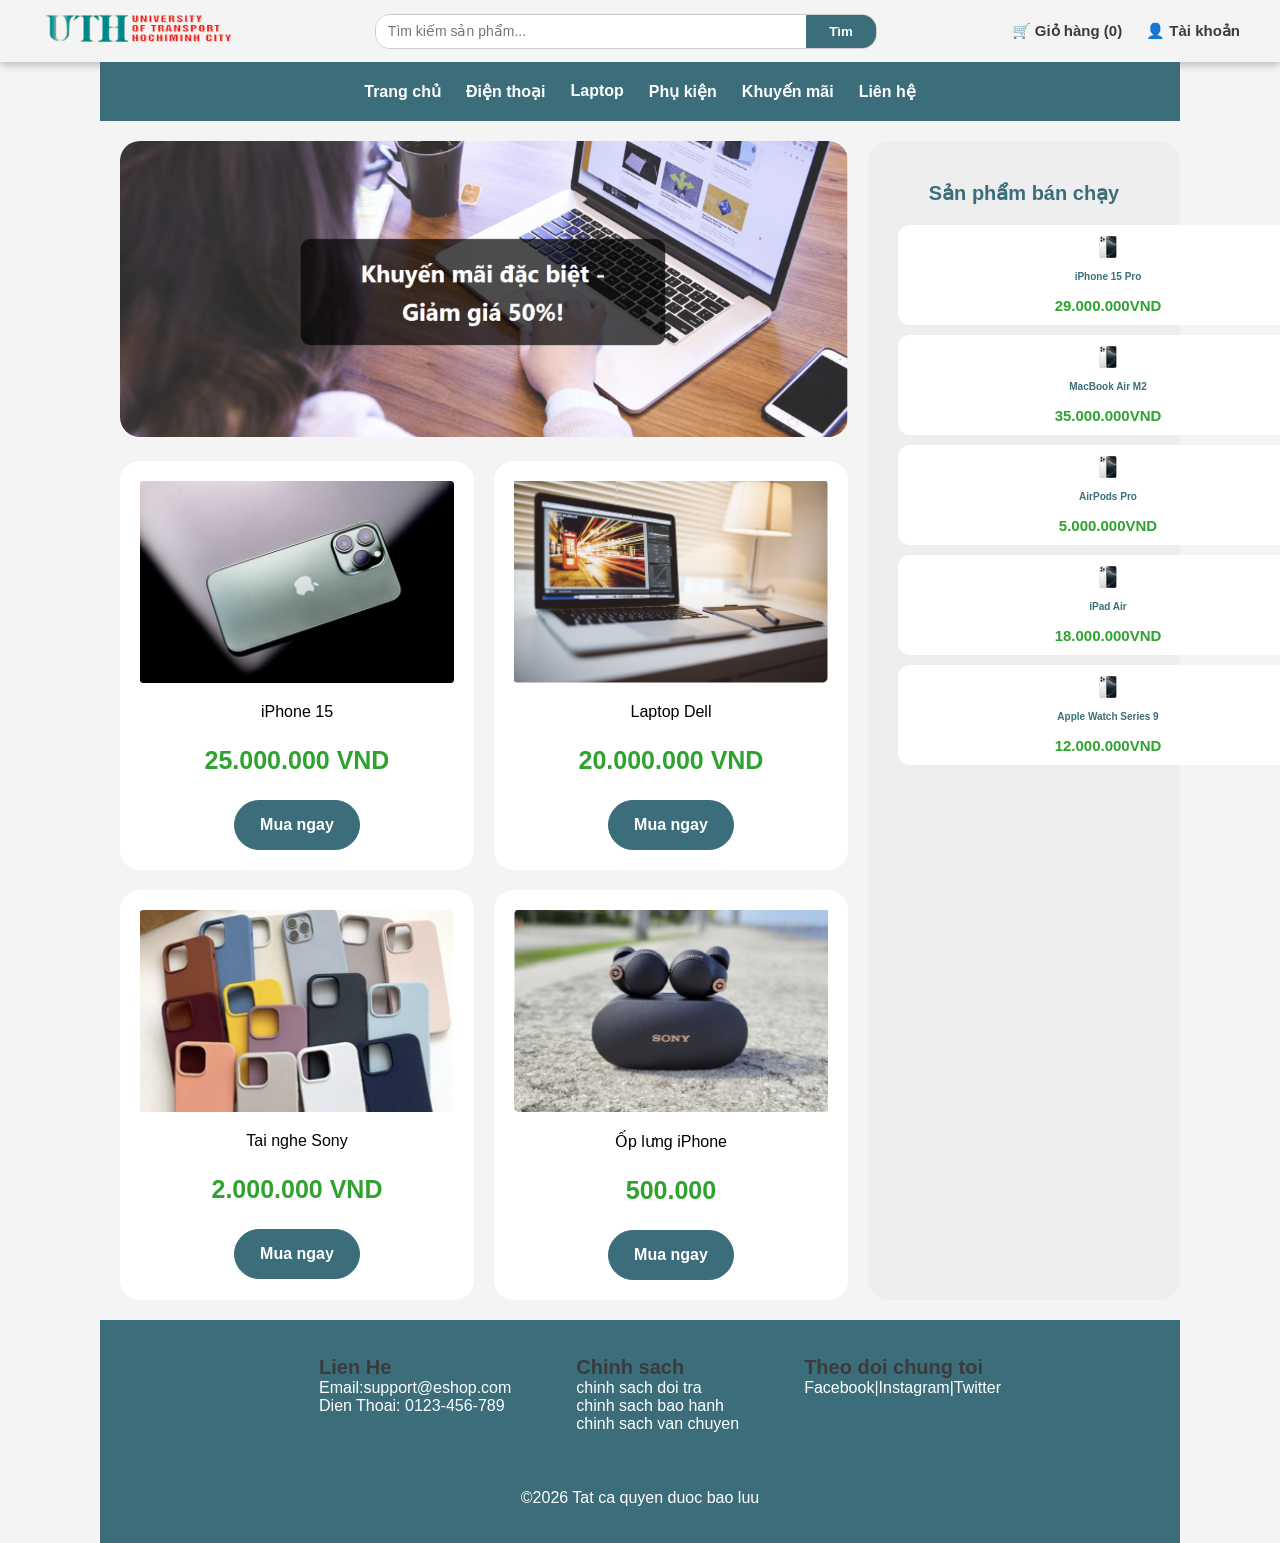
==== index.html @ 558a905d "done uth" ====
<!DOCTYPE html>
<html lang="vi">
<head>
  <meta charset="UTF-8" />
  <meta name="viewport" content="width=device-width, initial-scale=1" />
  <title>UTH University</title>
  <link rel="stylesheet" href="style.css" />
<link rel="shortcut icon" href="image/logo-truong-dai-hoc-giao-thong-van-tai-tp-hcm-1.jpg" type="image/x-icon"></head>
<body>
  <header>
    <div class="logo">
        <img src="image/logo_full (1).png" alt="">
    </div>
    <div class="search">
      <input type="text" placeholder="Tìm kiếm sản phẩm..." />
      <button>Tìm</button>
    </div>
    <div class="phai">
        <ul>
            <li>
                🛒 Giỏ hàng (0)
            </li>
            <li>
                👤 Tài khoản
            </li>
        </ul>
    </div>
  </header>
  <nav>
    <ul class="menu">
        <li><a href="E1.html">Trang chủ</a></li>
        <li><a href="mobile.html">Điện thoại</a></li>
        <li><a href="laptop.html">Laptop</a></li>
        <li><a href="phukien.html">Phụ kiện</a></li>
        <li><a href="khuyenmai.html">Khuyến mãi</a></li>
        <li><a href="lienhe.html">Liên hệ</a></li>
    </ul>
</nav>
<section >
<div class="container">
  <div class="banner">
        <img src="image/1.png" alt="">
  </div>
  <div class="products">
    <div class="card">
        <img src="image/mot.png" alt="">
        <p>iPhone 15</p>
        <p class="gia">25.000.000 VND</p>
        <button>Mua ngay</button>
    </div>
    <div class="card">
        <img src="image/hai.png" alt="">
        <p>Laptop Dell</p>
        <p class="gia">20.000.000 VND</p>
        <button>Mua ngay</button>    
    </div>

    <div class="card">
        <img src="image/ba.png" alt="">
        <p>Tai nghe Sony</p>
        <p class="gia">2.000.000 VND</p>
        <button>Mua ngay</button>
    </div>
    <div class="card">
        <img src="image/bon.png" alt="">
        <p>Ốp lưng iPhone</p>
        <p class="gia">500.000</p>
        <button>Mua ngay</button>
    </div>
  </div>
<div class="sidebar">
    <p>Sản phẩm bán chạy</p>
    <div class="banchay">
        <img src="image/iphone 16 pro - 3.jpg" alt="">
        <p>iPhone 15 Pro</p>
        <p class="giabc">29.000.000VND</p>

    </div>
    <div class="banchay">
        <img src="image/iphone 16 pro - 3.jpg" alt="">
        <p>MacBook Air M2</p>
        <p class="giabc">35.000.000VND</p>

    </div>
    <div class="banchay">
        <img src="image/iphone 16 pro - 3.jpg" alt="">
        <p>AirPods Pro</p>
        <p class="giabc">5.000.000VND</p>

    </div>
     <div class="banchay">
        <img src="image/iphone 16 pro - 3.jpg" alt="">
        <p>iPad Air</p>
        <p class="giabc">18.000.000VND</p>
    </div>
     <div class="banchay">
        <img src="image/iphone 16 pro - 3.jpg" alt="">
        <p>Apple Watch Series 9</p>
        <p class="giabc">12.000.000VND</p>

</div>
</section>

<footer class="footer">
    <ul>
        <span class="tieude"><li>Lien He</li></span>
        <li>Email:support@eshop.com</li>
        <li>Dien Thoai: 0123-456-789</li>
    </ul>
    <ul>
        <span class="tieude"><li>Chinh sach</li></span>

        <li>chinh sach doi tra</li>
        <li>chinh sach bao hanh</li>
        <li>chinh sach van chuyen</li>
    </ul>
    <ul><span class="tieude"> <li>Theo doi chung toi</li></span>
        <li>Facebook|Instagram|Twitter</li>
    </ul>
    <p>©2026 Tat ca quyen duoc bao luu</p>
</footer>
</body>
</html>
---- style.css ----
body {
  margin: 0;
  font-family: Arial, sans-serif;
  background-color: rgb(244, 244, 244);}

header {
  display: flex;
  align-items: center;
  justify-content: space-between;
  padding: 10px 40px;
  margin: 0 auto;
  box-shadow: rgba(0, 0, 0, 0.24) 0px 3px 8px;
}
ul
{
    list-style: none;
}

.logo img
{
    width: 200px;
    cursor: pointer;

}

.search
{
  width: 500px;
  display: flex;
  border: 1px solid #ccc;
  border-radius: 15px;
  overflow: hidden;
}

.search input 
{
  display: block;      
  width: 100%;        
  padding: 8px 12px;
  font-size: 14px;
  border: none;
  outline: none;
  border-radius: 6px 0 0 6px;
}

.search button {
  border: 1px solid #3b6e7a ;
  background-color: #3b6e7a;
  color: white;
  padding: 8px 22px;
  font-weight: bold;
  cursor: pointer;
  border-radius: 0 6px 6px 0;
}

.phai ul {
  list-style: none;
  display: flex;
  gap: 24px;
  padding: 0;
  margin: 0;
  font-size: 15px;
  color: #3b3b3b;
  font-weight: 600;
  align-items: center;
  cursor: pointer;

}
.menu
{
    box-sizing: border-box;
    margin: 0 100px;
        margin-top:0;
        padding: 20px;
    display: flex;
    justify-content:center;
    gap: 25px;
    background-color: #3b6e7a;
    
}
.menu a
{
    text-decoration: none;
    color: white;
    font-weight: bold;
}
.container {
  display: grid;
  grid-template-columns: 70% 30%;
  grid-template-rows: auto auto;
  gap: 20px;
  padding: 20px;
  margin: 0 100px;
}
.banner {
  grid-column: 1;
  grid-row: 1;
  cursor: pointer;
}
.banner img {
    width: 100%;
    object-fit: contain;
    border-radius: 20px;
  
}
.products {
  grid-column: 1;
  grid-row: 2;

  display: grid;
  grid-template-columns: 1fr 1fr;
  gap: 20px;
}
.card {
  padding: 20px;
  background: white;
  border-radius: 20px;
  text-align: center;
}
.card button
{
  padding: 15px 25px;
  border-radius: 30px;
  cursor: pointer;
  background-color: #3b6e7a;
  color: white;
  font-size: 16px;
  font-weight: bold;
  border: 1px solid #3b6e7a;
}
.card button:hover
{
    background-color: white;
    color: #3b6e7a;
}
.card img
{
  width: 100%;
}
.gia
{
  color: rgb(47, 162, 47);
  font-weight: bold;
  font-size: 25px;
}
.sidebar {
  grid-column: 2;
  grid-row: 1 / 3;
  background: #eee;
  padding: 20px;
  border-radius: 20px;
}
.sidebar
{
  text-align: center;
  color: #3b6e7a;
  font-size: 20px;
  font-weight: bold;
}
.sidebar img
{
  width: 20px;
}

.banchay
{
  width: 400px;
  height: 80px;
  padding: 10px;
  border-radius: 12px;
  background: white;
  cursor: pointer;
  font-size: 10px;
  margin: 10px;
}

.giabc
{
  color: rgb(47, 162, 47);
  font-weight: bold;
  font-size: 15px;
}
.footer
{
    display: flex;
    box-sizing: border-box;
    margin: 0 100px;
    margin-top:0;
    padding: 20px;
    display: flex;
    justify-content:center;
    gap: 25px;
    background-color: #3b6e7a;
    color:white ;
     flex-wrap: wrap;
    
}

.tieude
{
    color: #3b3b3b;
    font-weight: bold;
    font-size: 20px;
}
.footer p {
    width: 100%;         
    text-align: center;
    margin-top: 15px;
}
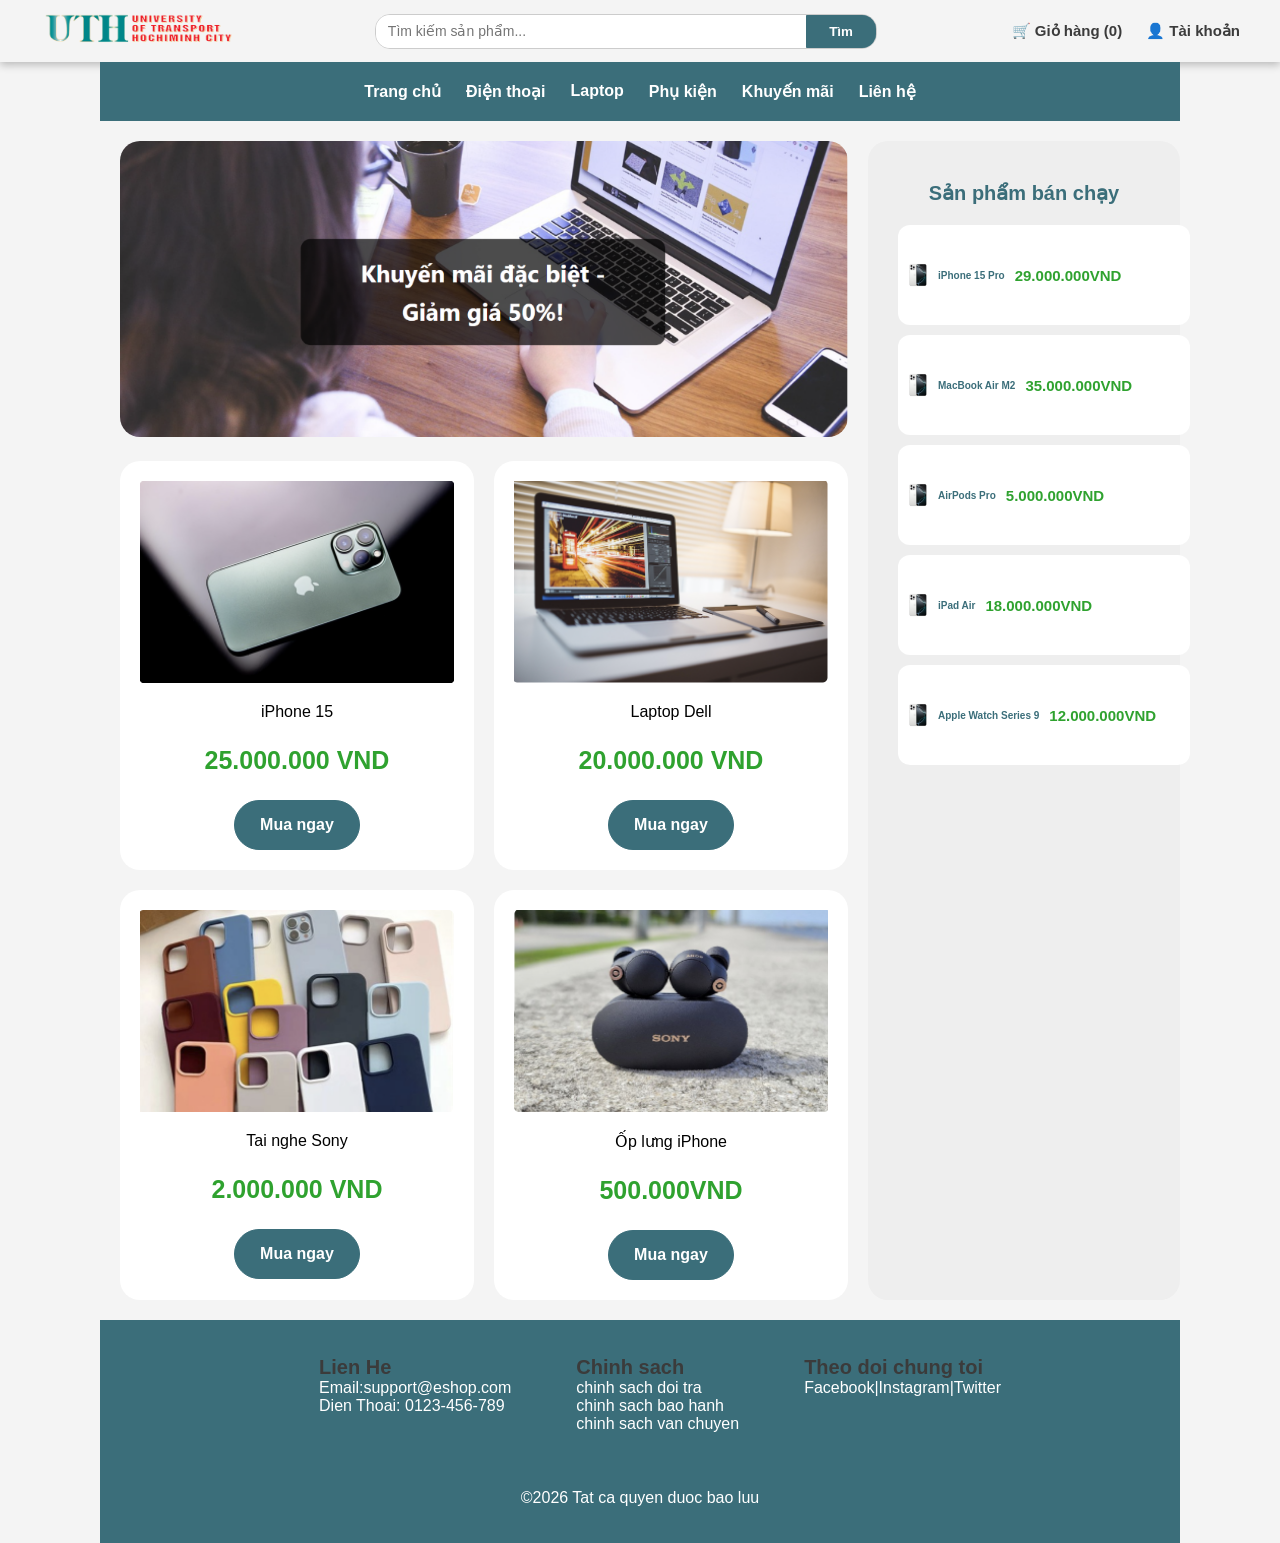
==== commit 619bcff7: "fix html" ====
--- a/index.html
+++ b/index.html
@@ -64,7 +64,7 @@
     <div class="card">
         <img src="image/bon.png" alt="">
         <p>Ốp lưng iPhone</p>
-        <p class="gia">500.000</p>
+        <p class="gia">500.000VND</p>
         <button>Mua ngay</button>
     </div>
   </div>
--- a/style.css
+++ b/style.css
@@ -164,7 +164,10 @@
 
 .banchay
 {
-  width: 400px;
+width: 100%;
+  display: flex;
+  align-items: center;
+  gap: 10px;
   height: 80px;
   padding: 10px;
   border-radius: 12px;
@@ -207,3 +210,48 @@
     text-align: center;
     margin-top: 15px;
 }
+@media (max-width: 768px) {
+  header {
+    flex-wrap: wrap;
+    gap: 10px;
+    padding: 10px;
+  }
+
+  .logo img {
+    width: 140px;
+  }
+
+  .search {
+    width: 100%;
+  }
+
+  .phai ul {
+    width: 100%;
+    justify-content: space-between;
+  }
+}@media (max-width: 768px) {
+  .menu {
+    flex-direction: column;
+    align-items: center;
+    margin: 0;
+  }
+}
+@media (max-width: 768px) {
+  .container {
+    grid-template-columns: 1fr;
+    margin: 0;
+  }
+
+  .sidebar {
+    grid-column: 1;
+    grid-row: auto;
+  }
+}
+@media (max-width: 768px) {
+  .footer {
+    margin: 0;
+    flex-direction: column;
+    align-items: center;
+    text-align: center;
+  }
+}
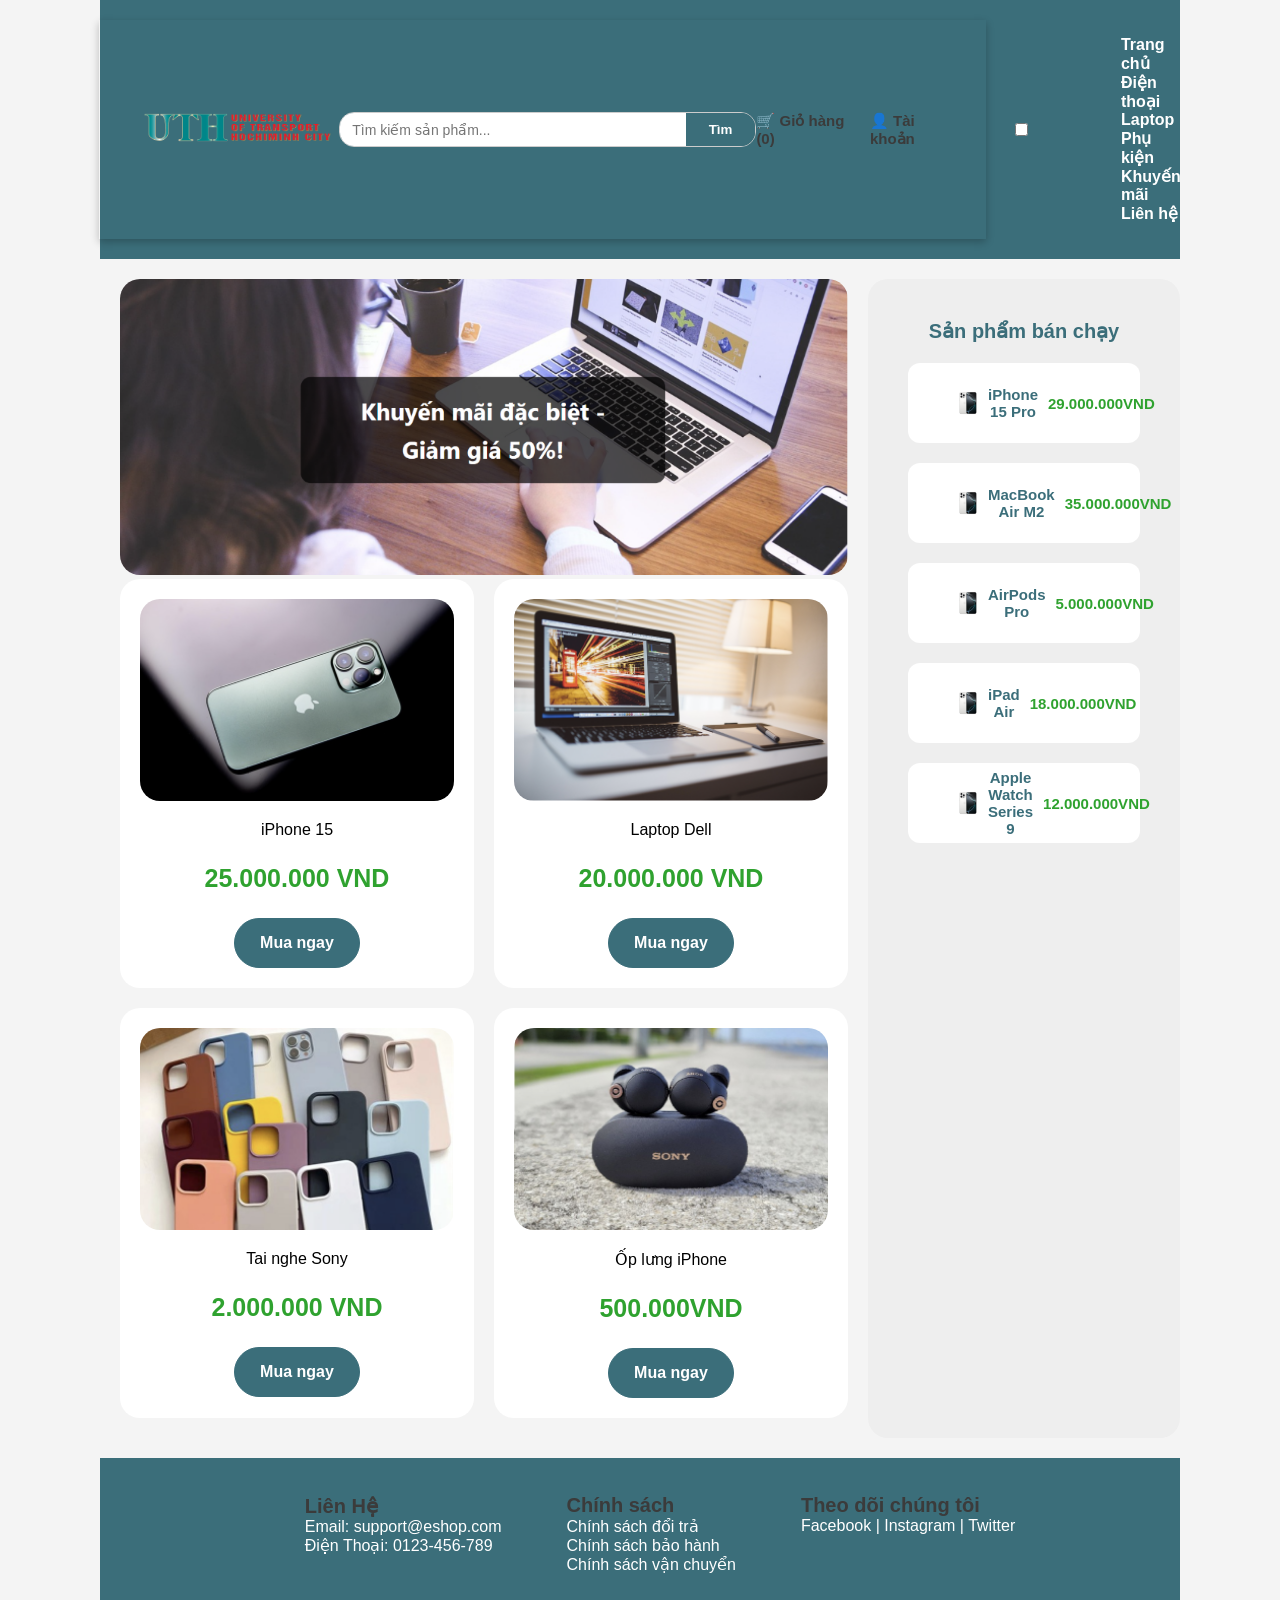
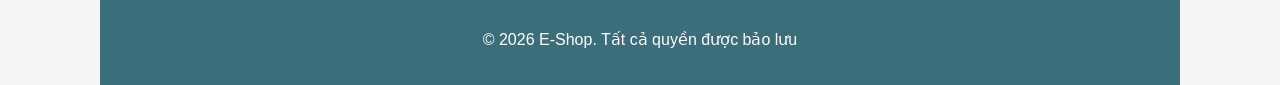
==== commit 57f9c99d: "fix tum lum" ====
--- a/index.html
+++ b/index.html
@@ -7,15 +7,17 @@
   <link rel="stylesheet" href="style.css" />
 <link rel="shortcut icon" href="image/logo-truong-dai-hoc-giao-thong-van-tai-tp-hcm-1.jpg" type="image/x-icon"></head>
 <body>
-  <header>
-    <div class="logo">
-        <img src="image/logo_full (1).png" alt="">
-    </div>
-    <div class="search">
-      <input type="text" placeholder="Tìm kiếm sản phẩm..." />
-      <button>Tìm</button>
-    </div>
-    <div class="phai">
+    <div class="menu">
+    <header>
+            <div class="logo">
+            <img src="image/logo_full (1).png" alt="">
+        </div>
+
+        <div class="search">
+            <input type="text" placeholder="Tìm kiếm sản phẩm..." />
+            <button>Tìm</button>
+        </div>
+        <div class="phai">
         <ul>
             <li>
                 🛒 Giỏ hàng (0)
@@ -24,52 +26,68 @@
                 👤 Tài khoản
             </li>
         </ul>
-    </div>
-  </header>
+        </div>
+    </header>
+     <input type="checkbox" id="menu-toggle" class="menu-checkbox">
+        <label for="menu-toggle" class="hamburger">
+        <span></span>
+        <span></span>
+        <span></span>
+        </label>
+
   <nav>
-    <ul class="menu">
-        <li><a href="E1.html">Trang chủ</a></li>
-        <li><a href="mobile.html">Điện thoại</a></li>
-        <li><a href="laptop.html">Laptop</a></li>
-        <li><a href="phukien.html">Phụ kiện</a></li>
-        <li><a href="khuyenmai.html">Khuyến mãi</a></li>
-        <li><a href="lienhe.html">Liên hệ</a></li>
+    <ul class="items">
+        <li><a href="E1.html" class="item">Trang chủ</a></li>
+        <li><a href="mobile.html" class="item">Điện thoại</a></li>
+        <li><a href="laptop.html" class="item">Laptop</a></li>
+        <li><a href="phukien.html" class="item">Phụ kiện</a></li>
+        <li><a href="khuyenmai.html" class="item">Khuyến mãi</a></li>
+        <li><a href="lienhe.html" class="item">Liên hệ</a></li>
     </ul>
 </nav>
+</div>
 <section >
 <div class="container">
+
   <div class="banner">
         <img src="image/1.png" alt="">
-  </div>
+
   <div class="products">
-    <div class="card">
-        <img src="image/mot.png" alt="">
-        <p>iPhone 15</p>
-        <p class="gia">25.000.000 VND</p>
-        <button>Mua ngay</button>
-    </div>
-    <div class="card">
-        <img src="image/hai.png" alt="">
-        <p>Laptop Dell</p>
-        <p class="gia">20.000.000 VND</p>
-        <button>Mua ngay</button>    
+
+        <div class="card">
+            <img src="image/mot.png" alt="">
+            <p>iPhone 15</p>
+            <p class="gia">25.000.000 VND</p>
+            <button>Mua ngay</button>
+        </div>
+
+        <div class="card">
+            <img src="image/hai.png" alt="">
+            <p>Laptop Dell</p>
+            <p class="gia">20.000.000 VND</p>
+            <button>Mua ngay</button>    
+        </div>
+
+        <div class="card">
+            <img src="image/ba.png" alt="">
+            <p>Tai nghe Sony</p>
+            <p class="gia">2.000.000 VND</p>
+            <button>Mua ngay</button>
+        </div>
+
+        <div class="card">
+            <img src="image/bon.png" alt="">
+            <p>Ốp lưng iPhone</p>
+            <p class="gia">500.000VND</p>
+            <button>Mua ngay</button>
+        </div>
+
     </div>
 
-    <div class="card">
-        <img src="image/ba.png" alt="">
-        <p>Tai nghe Sony</p>
-        <p class="gia">2.000.000 VND</p>
-        <button>Mua ngay</button>
-    </div>
-    <div class="card">
-        <img src="image/bon.png" alt="">
-        <p>Ốp lưng iPhone</p>
-        <p class="gia">500.000VND</p>
-        <button>Mua ngay</button>
-    </div>
-  </div>
+</div>
 <div class="sidebar">
     <p>Sản phẩm bán chạy</p>
+
     <div class="banchay">
         <img src="image/iphone 16 pro - 3.jpg" alt="">
         <p>iPhone 15 Pro</p>
@@ -88,36 +106,40 @@
         <p class="giabc">5.000.000VND</p>
 
     </div>
-     <div class="banchay">
+    <div class="banchay">
         <img src="image/iphone 16 pro - 3.jpg" alt="">
         <p>iPad Air</p>
         <p class="giabc">18.000.000VND</p>
     </div>
-     <div class="banchay">
+
+    <div class="banchay">
         <img src="image/iphone 16 pro - 3.jpg" alt="">
         <p>Apple Watch Series 9</p>
         <p class="giabc">12.000.000VND</p>
 
 </div>
+
 </section>
 
 <footer class="footer">
+
     <ul>
-        <span class="tieude"><li>Lien He</li></span>
-        <li>Email:support@eshop.com</li>
-        <li>Dien Thoai: 0123-456-789</li>
+        <li class="tieude">Liên Hệ</li>
+        <li>Email: support@eshop.com</li>
+        <li>Điện Thoại: 0123-456-789</li>
     </ul>
     <ul>
-        <span class="tieude"><li>Chinh sach</li></span>
+        <li class="tieude">Chính sách</li>
+        <li>Chính sách đổi trả</li>
+        <li>Chính sách bảo hành</li>
+        <li>Chính sách vận chuyển</li>
+    </ul>
+    <ul>
+        <li class="tieude">Theo dõi chúng tôi</li>
+        <li>Facebook | Instagram | Twitter</li>
+    </ul>
+    <p>© 2026 E-Shop. Tất cả quyền được bảo lưu</p>
 
-        <li>chinh sach doi tra</li>
-        <li>chinh sach bao hanh</li>
-        <li>chinh sach van chuyen</li>
-    </ul>
-    <ul><span class="tieude"> <li>Theo doi chung toi</li></span>
-        <li>Facebook|Instagram|Twitter</li>
-    </ul>
-    <p>©2026 Tat ca quyen duoc bao luu</p>
 </footer>
 </body>
 </html>
--- a/style.css
+++ b/style.css
@@ -164,17 +164,16 @@
 
 .banchay
 {
-width: 100%;
   display: flex;
   align-items: center;
   gap: 10px;
   height: 80px;
-  padding: 10px;
+  padding: 0px 50px;
   border-radius: 12px;
   background: white;
   cursor: pointer;
-  font-size: 10px;
-  margin: 10px;
+  font-size: 15px;
+  margin: 20px;
 }
 
 .giabc
